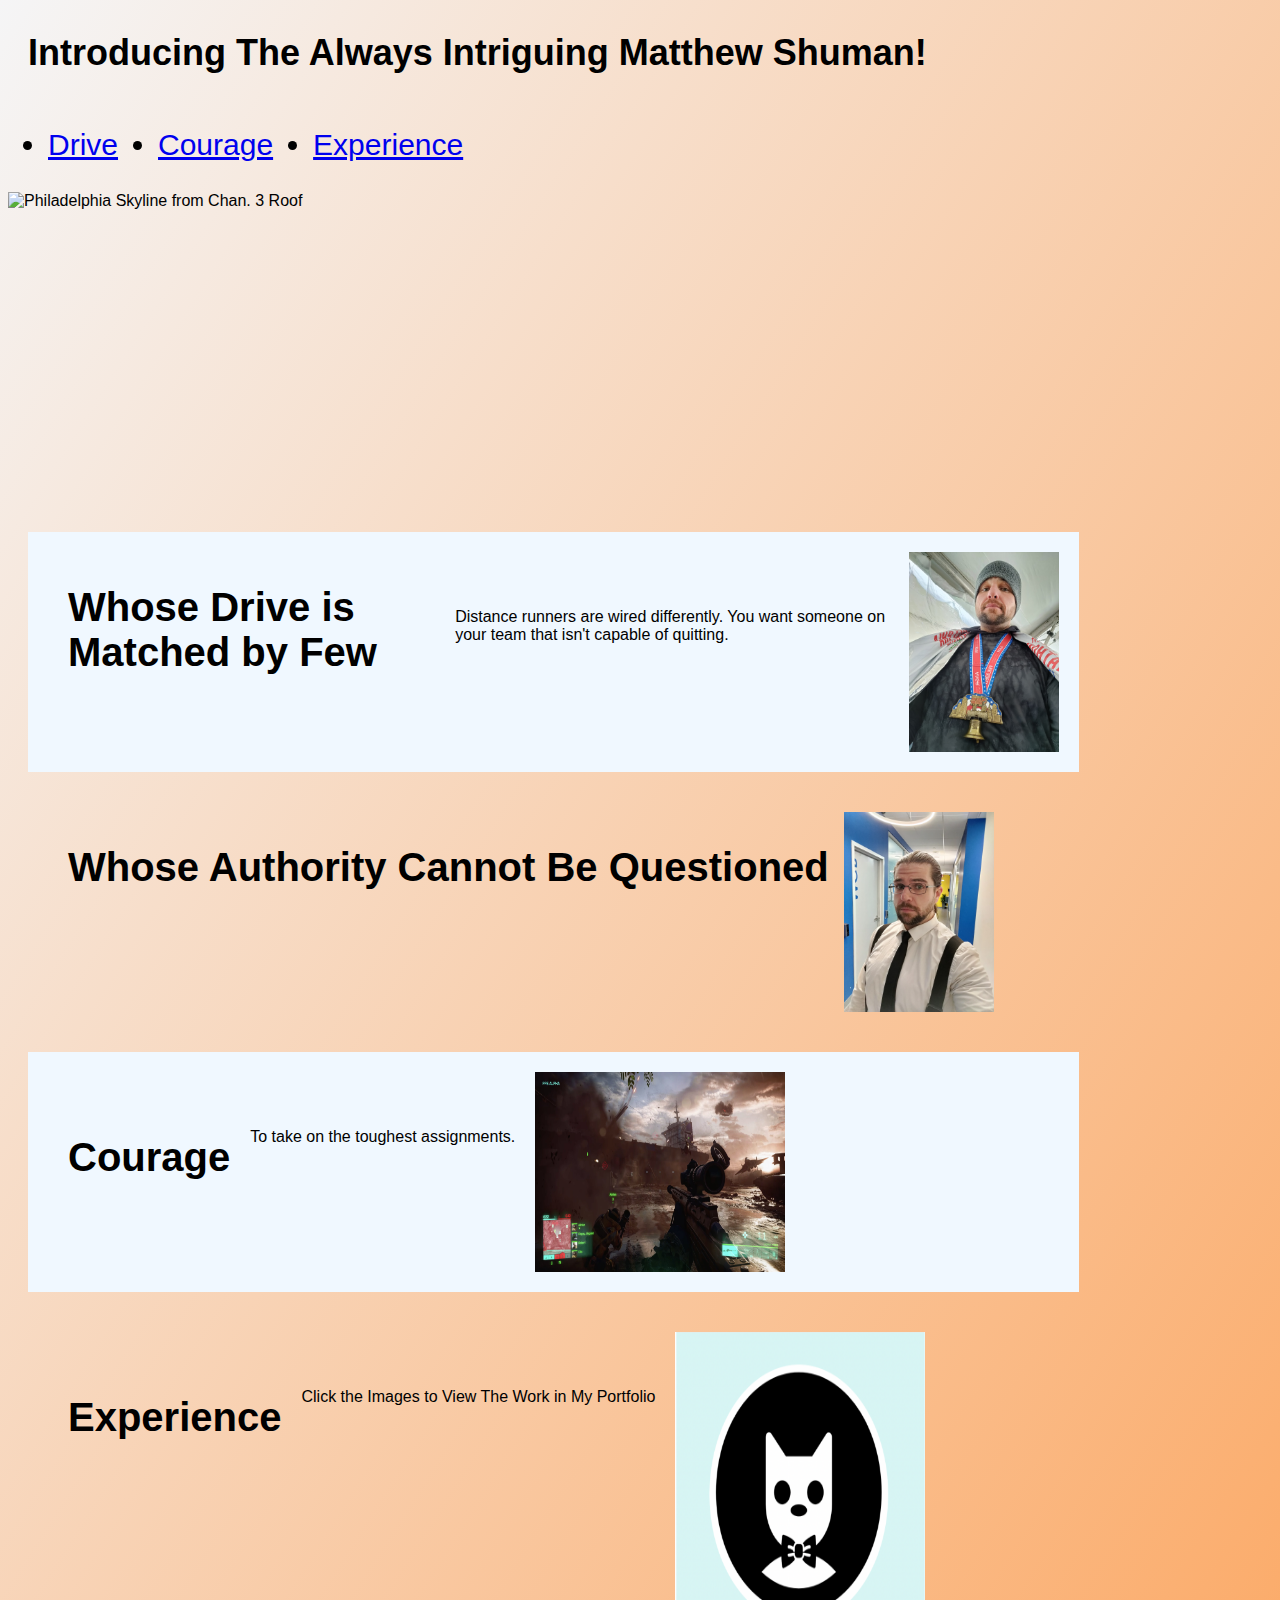
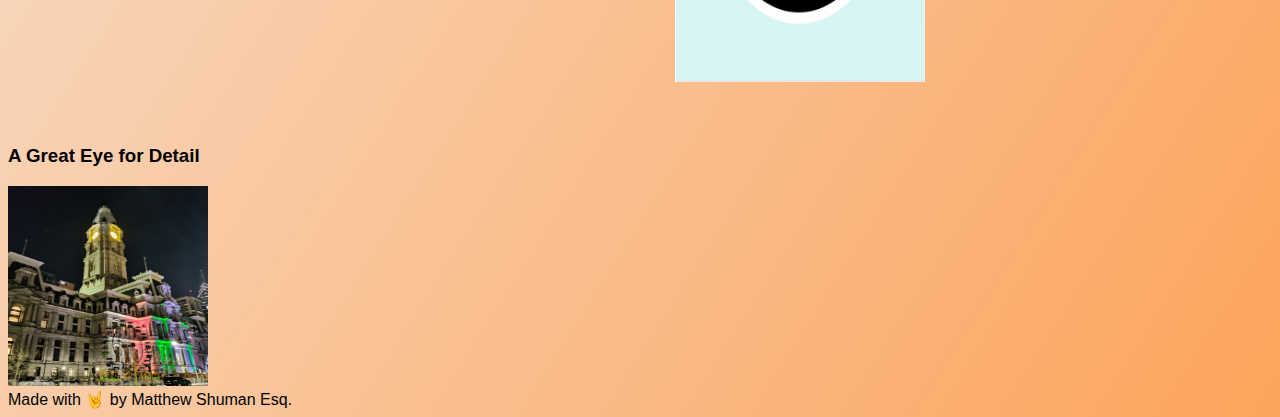
==== index.html @ 179c2d1b "Rename MS.html to index.html" ====
<!DOCTYPE html>
<html lang="en-us">

<head>
    <meta charset="UTF-8">
    <meta name="viewport" content="width=device-width, initial-scale=1.0">
    <link rel="stylesheet" href="assets/style.css">
    <title>Mr. Shuman</title>
  
</head>

<body>
  <header>
    <h1>Introducing The Always Intriguing Matthew Shuman!</h1>
     <ul>

       <li>
          <a href="#ddrive">Drive</a>
      </li>

       <li>
        <a href="#ccourage">Courage</a>
      </li>

       <li>
        <a href="#eexperience">Experience</a>
      </li>


     </ul>

    <img src="images/work.jpg" alt="Philadelphia Skyline from Chan. 3 Roof" width="100%" height="300px">

  </header>
  
 <main>
      <section id="ddrive">
       <h2>Whose Drive is Matched by Few</h2>
       <p>
        Distance runners are wired differently. You want someone on your team that isn't capable of quitting.  
        </p>
      <img src="images/marathon8.jpg" alt="Mr. Shuman Post Marathon" width="150" height="200" class="float" >
      </section>

  
    
      <section class="authority">
       <h2>Whose Authority Cannot Be Questioned</h2>
    
       <img src="images/suspenders.jpg" alt="Man in White Shirt With Black suspenders and clip-on tie"
       width="150" height="200" class="float">
       
      </section>

   

   <section id="ccourage">
    <h2 class="courage">Courage</h2>

      <p>
        To take on the toughest assignments. 
      </p>

      <img src="images/bField.jpg" alt="" width="250" height="200" class="float">


   </section>

   <section class="authority" id="eexperience">
    <h2 class="courage">Experience</h2>

       <p>Click the Images to View The Work in My Portfolio</p>
    <a href="https://ipv21.github.io/prework-study-guide/">
      <img src="images/cat.png" alt="Animated Bust of a Cat Wearing a Bowtie" width="250" height="350"
      class="float-right" class="float">
   </a>
   </section>
   
   <aside>

     <h3>A Great Eye for Detail</h3>
     <img src="images/chNighjt10.jpg" width="200" height="200">

   </aside>

 </main>


<footer>
  Made with 🤘 by Matthew Shuman Esq.
</footer>

</body>




</html>
---- assets/style.css ----
body {
    background: linear-gradient(to bottom right, rgb(245, 245, 246), rgb(252, 164, 92));
    font-family: sans-serif;
}

header {
    
    display: flex;
    flex-wrap: wrap;
    padding-bottom: 20px;
    width: 100%;
    font-family: Impact, Haettenschweiler, 'Arial Narrow Bold', sans-serif;
    }

main {
    display: block;
}

.float {
    float: right;

}

ul  {
    display: flex;
    flex-wrap: wrap;
    word-spacing: 20px;
    justify-content: center;
    font-size: 30px;

}

li {
    padding-right: 40px;
}



section {
    margin: 20px;
    padding: 20px;
    display: flex;
    background-color: aliceblue;
    width: 80%;


}
.authority {

    text-align: left;


 }

 aside{
    display:inline-block;
    width: 20%;
 }




p {
    padding-top: 40px ;
    padding-right: 20px;
    display: flex;
    flex-wrap: wrap;
    

}

.courage {
    padding-top: 30px;
    padding-right: 20px;
    
}

.authority {
    background: transparent;
}
   

h1 {
    padding-left: 20px;
    font-size: 36px;
    text-align: left;
}




h2 {

    
    font-size: 40px;
    padding-right: 15px;
    padding-left: 20px;
  font-family: Impact, Haettenschweiler, 'Arial Narrow Bold', sans-serif
}







@media screen and (max-width: 1000px) {
    header, main {
        flex-direction: column;
    }
}
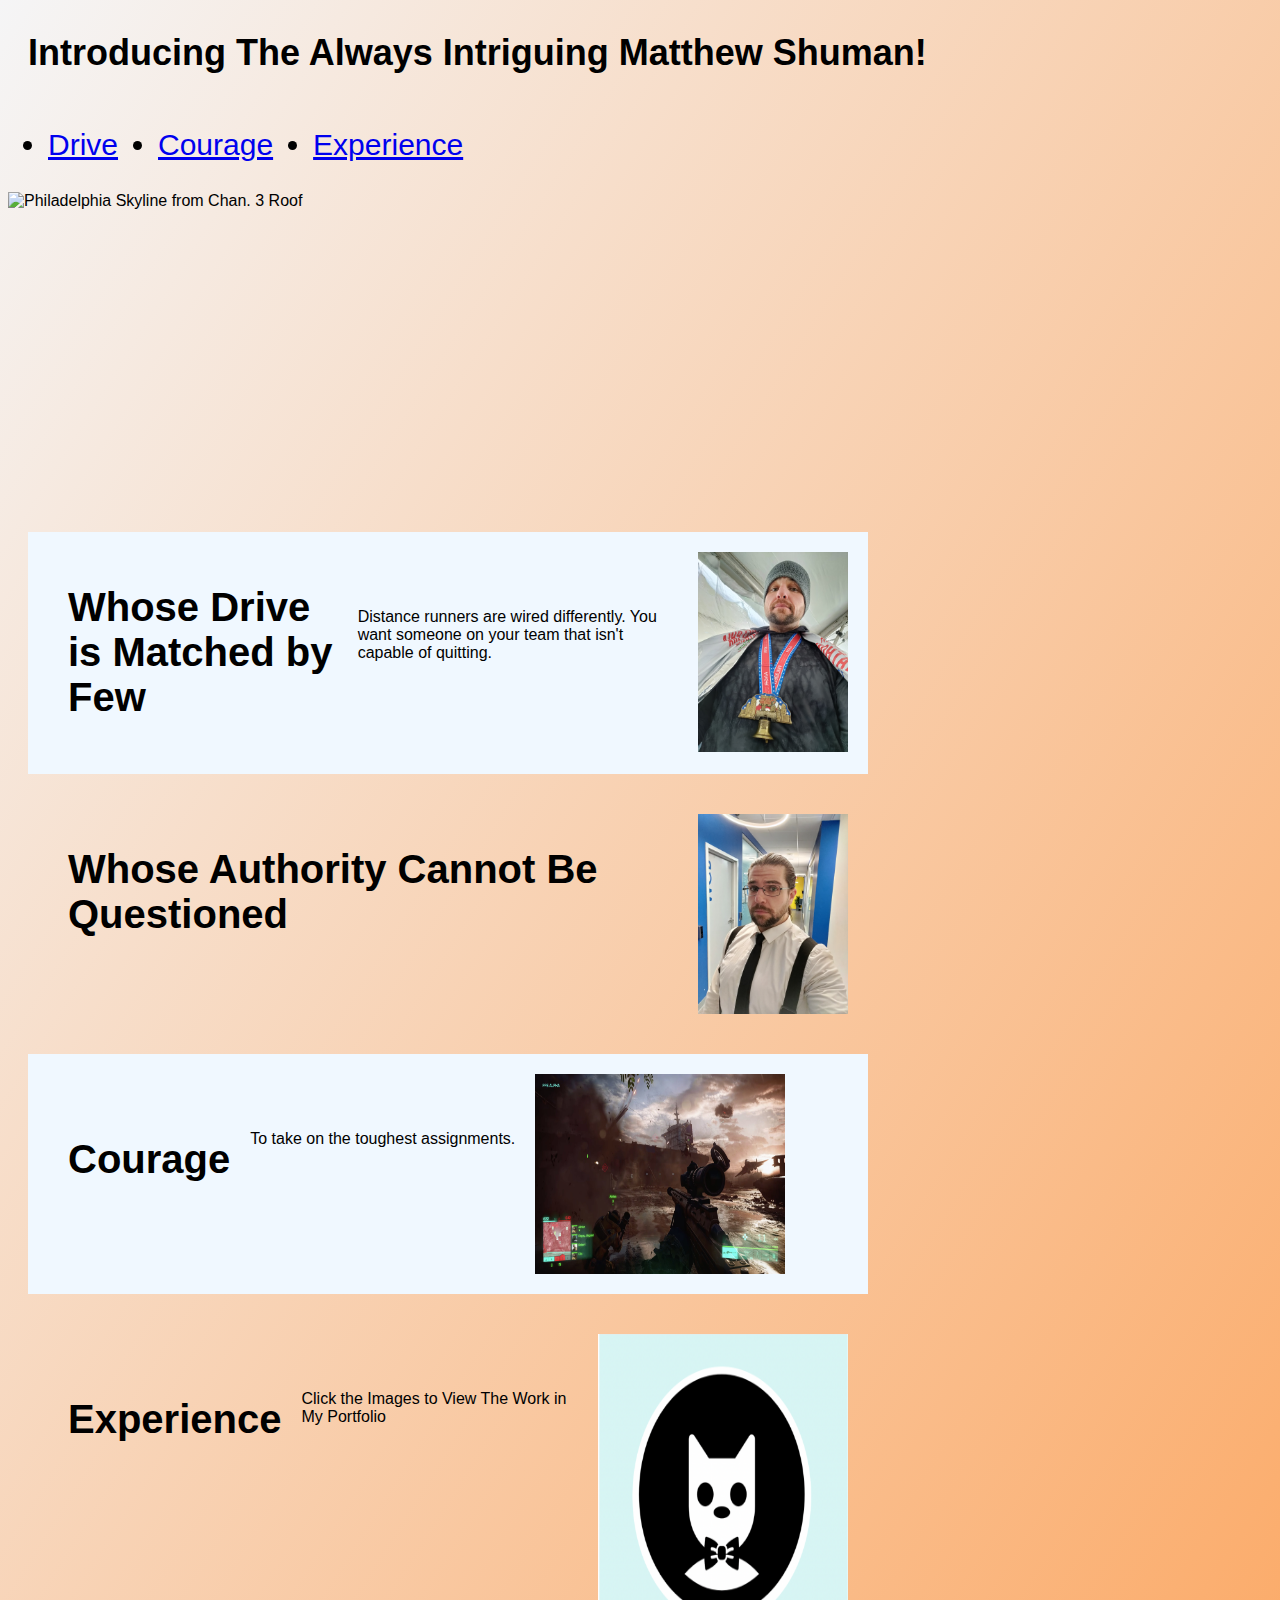
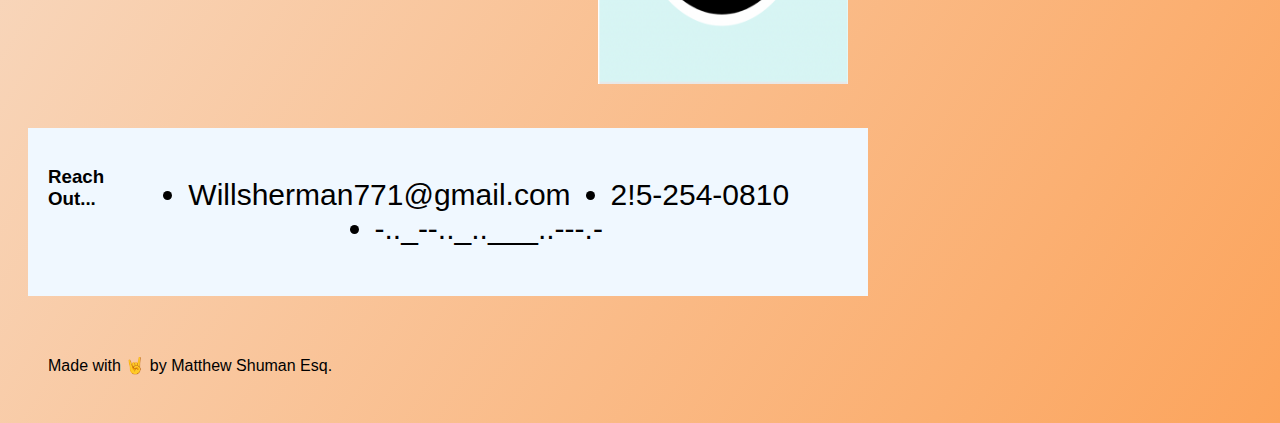
==== commit 6d76c9d7: "finalized sizes and added footer" ====
--- a/index.html
+++ b/index.html
@@ -75,15 +75,21 @@
       class="float-right" class="float">
    </a>
    </section>
-   
-   <aside>
 
-     <h3>A Great Eye for Detail</h3>
-     <img src="images/chNighjt10.jpg" width="200" height="200">
+  <section>
+    <h3>Reach Out...</h3>
+       <ul>
+        <li>Willsherman771@gmail.com</li>
+        <li>2!5-254-0810</li>
+        <li>-.._--.._..___..---.-</li>
+       </ul>
+  </section>
+  
 
-   </aside>
+
 
  </main>
+
 
 
 <footer>
--- a/assets/style.css
+++ b/assets/style.css
@@ -17,7 +17,10 @@
 }
 
 .float {
+    
     float: right;
+ 
+    
 
 }
 
@@ -34,6 +37,12 @@
     padding-right: 40px;
 }
 
+.aside {
+    display: block;
+    width: 20%;
+
+}
+
 
 
 section {
@@ -41,7 +50,8 @@
     padding: 20px;
     display: flex;
     background-color: aliceblue;
-    width: 80%;
+    width: 100%;
+    max-width: 800px;
 
 
 }
@@ -52,10 +62,6 @@
 
  }
 
- aside{
-    display:inline-block;
-    width: 20%;
- }
 
 
 
@@ -98,6 +104,10 @@
   font-family: Impact, Haettenschweiler, 'Arial Narrow Bold', sans-serif
 }
 
+footer {
+    padding: 40px;
+}
+
 
 
 
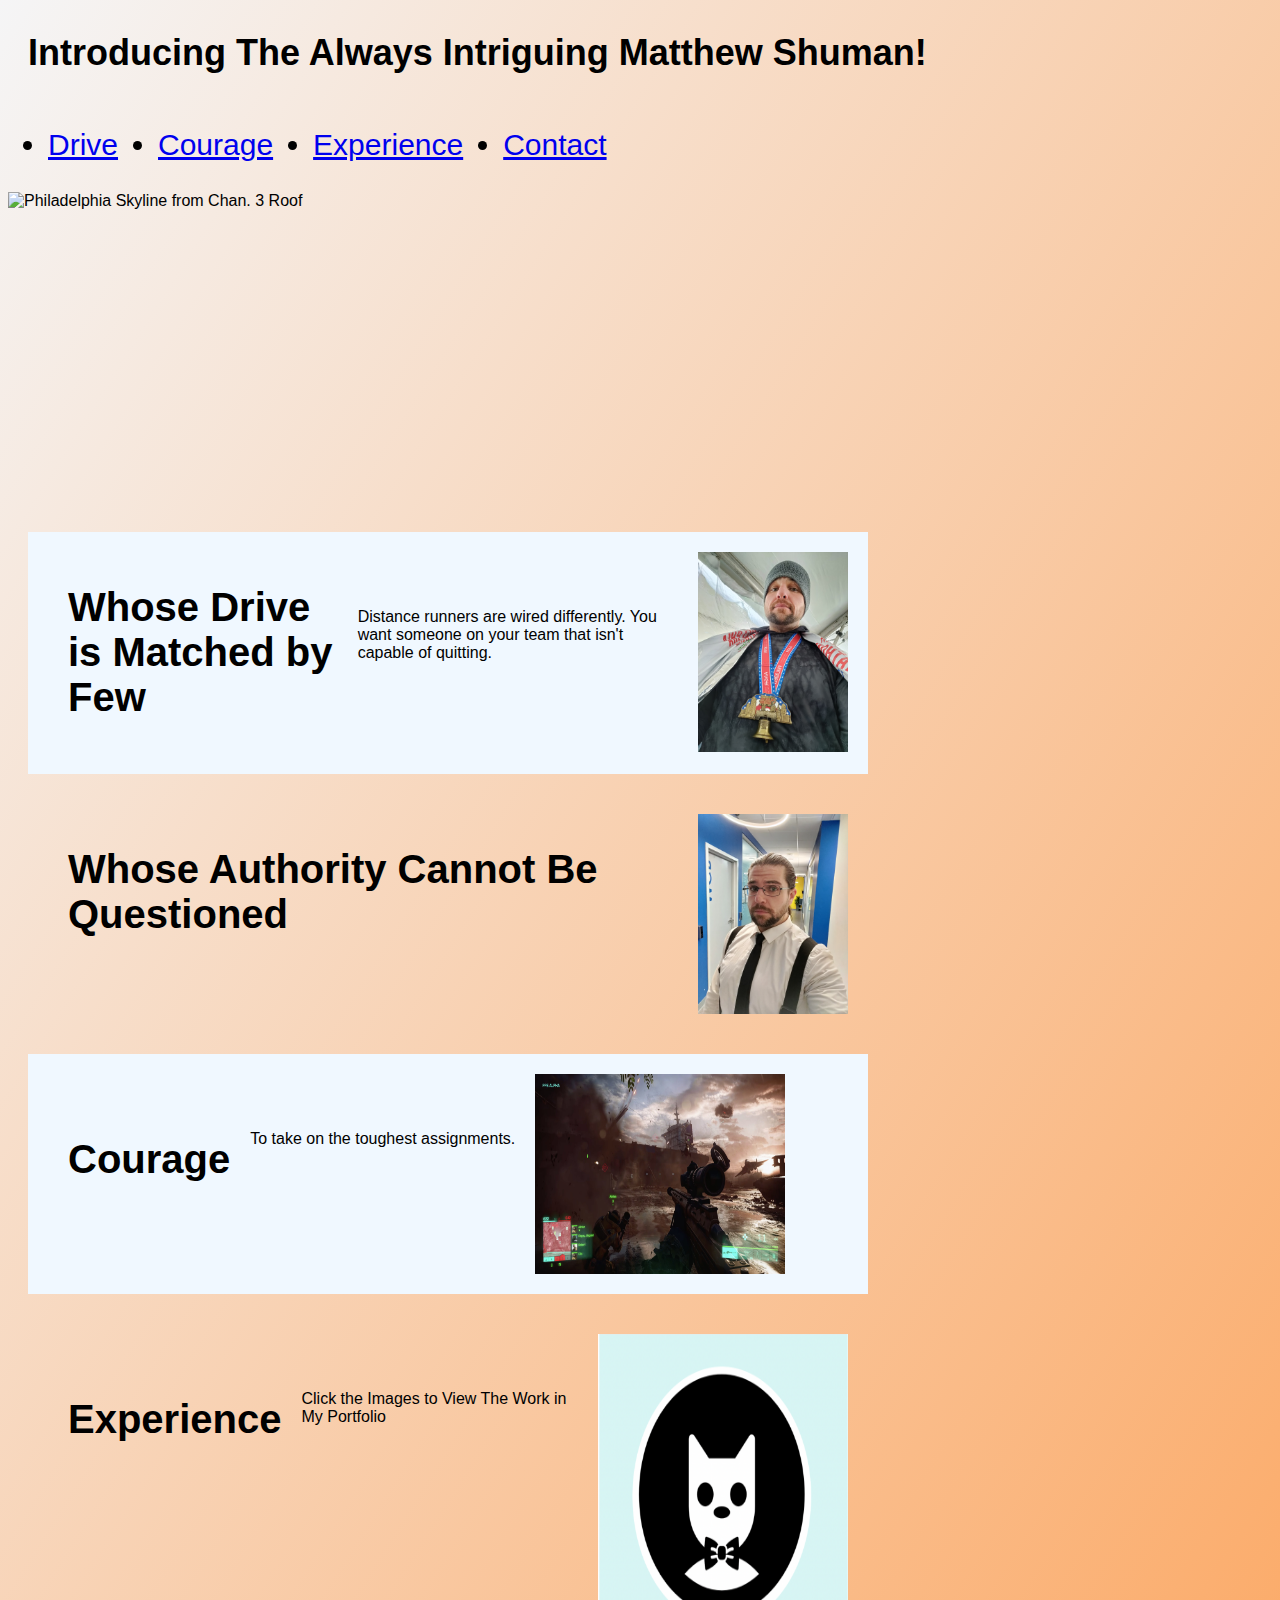
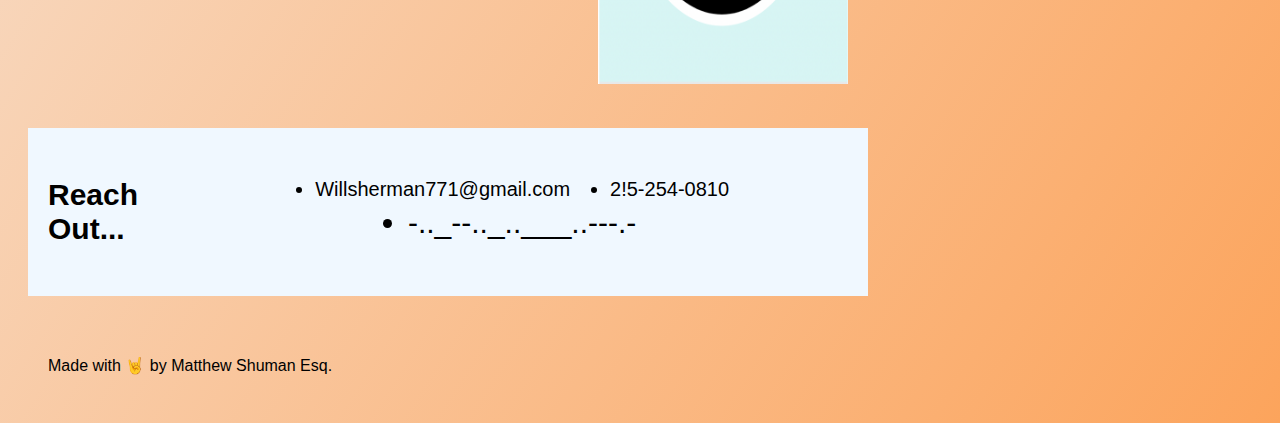
==== commit d3b4da68: "contact and size detail" ====
--- a/index.html
+++ b/index.html
@@ -24,6 +24,10 @@
 
        <li>
         <a href="#eexperience">Experience</a>
+      </li>
+
+      <li>
+        <a href="#ccontact">Contact</a>
       </li>
 
 
@@ -77,10 +81,10 @@
    </section>
 
   <section>
-    <h3>Reach Out...</h3>
+    <h3 id="ccontact">Reach Out...</h3>
        <ul>
-        <li>Willsherman771@gmail.com</li>
-        <li>2!5-254-0810</li>
+        <li id="con">Willsherman771@gmail.com</li>
+        <li id="con">2!5-254-0810</li>
         <li>-.._--.._..___..---.-</li>
        </ul>
   </section>
--- a/assets/style.css
+++ b/assets/style.css
@@ -41,6 +41,15 @@
     display: block;
     width: 20%;
 
+}
+
+#con {
+    font-size: 20px;
+}
+
+h3 {
+    font-family: 'Franklin Gothic Medium', 'Arial Narrow', Arial, sans-serif;
+    font-size: 30px;
 }
 
 
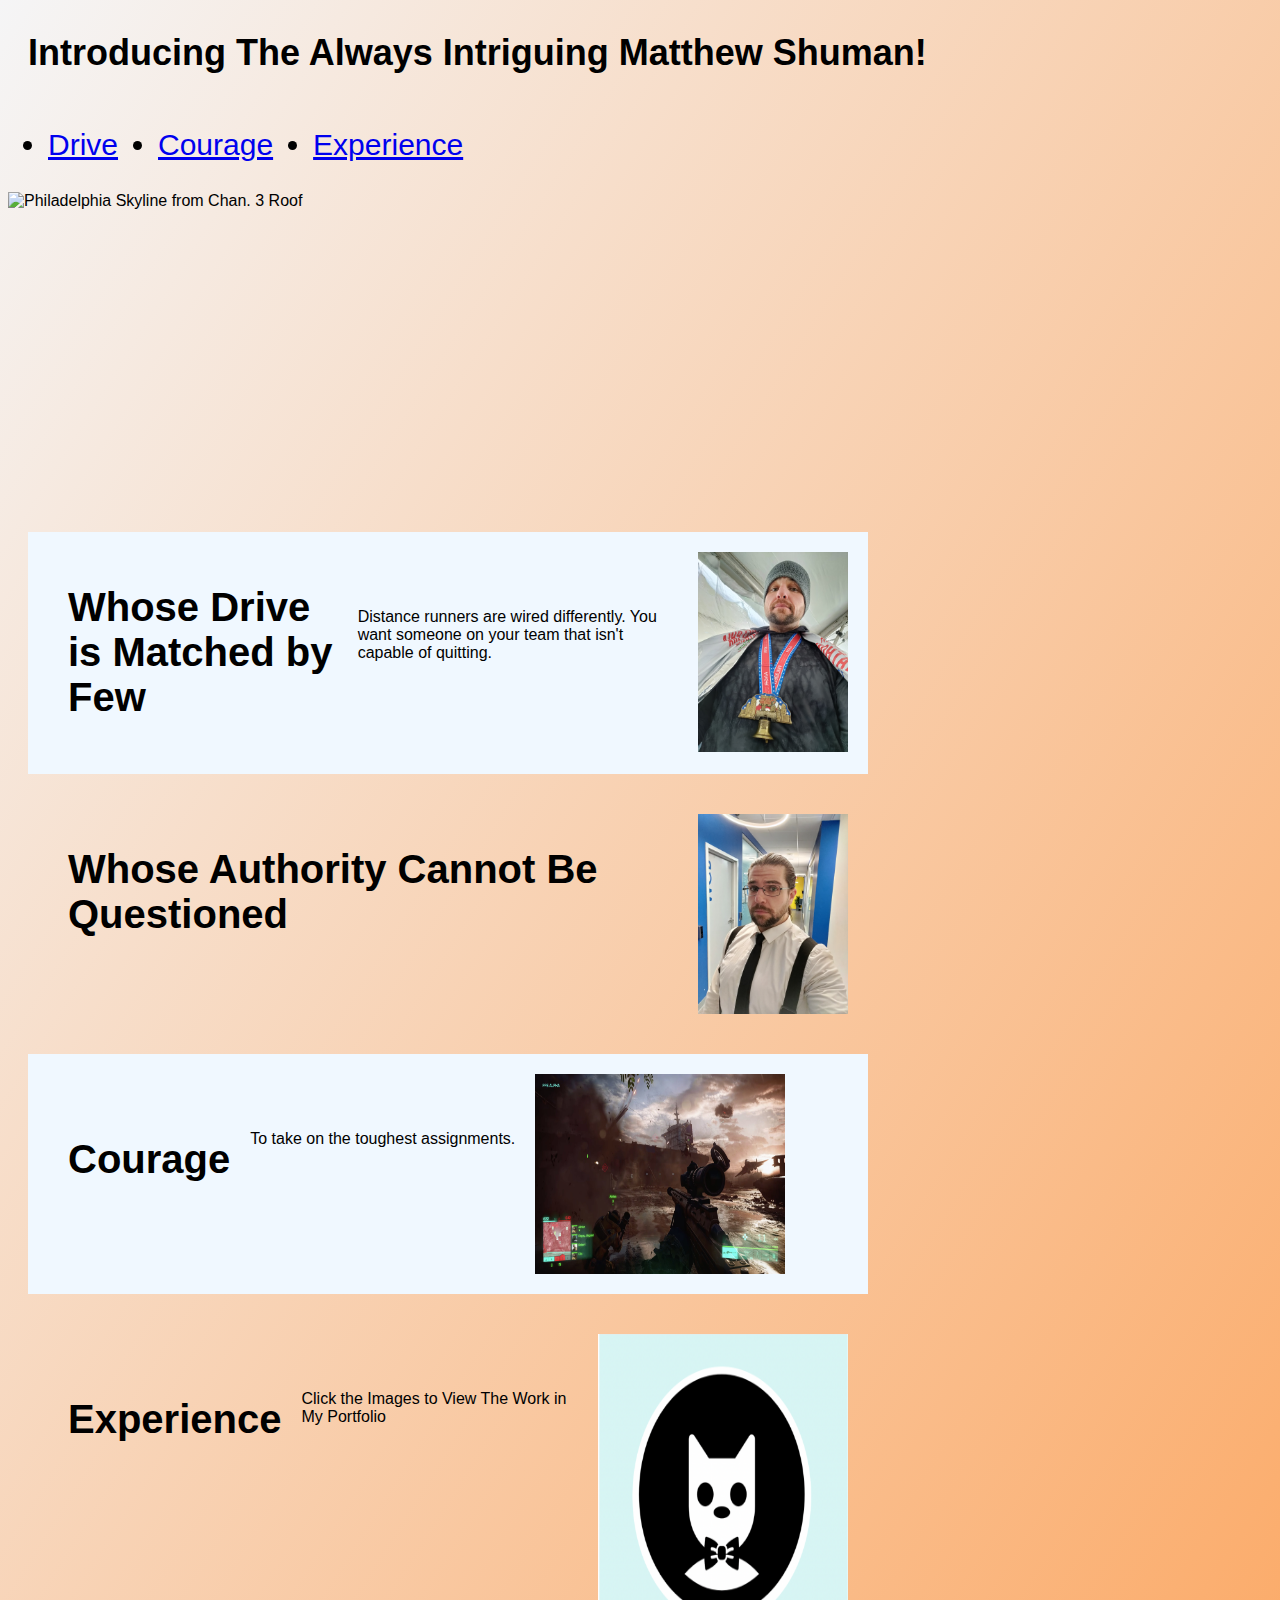
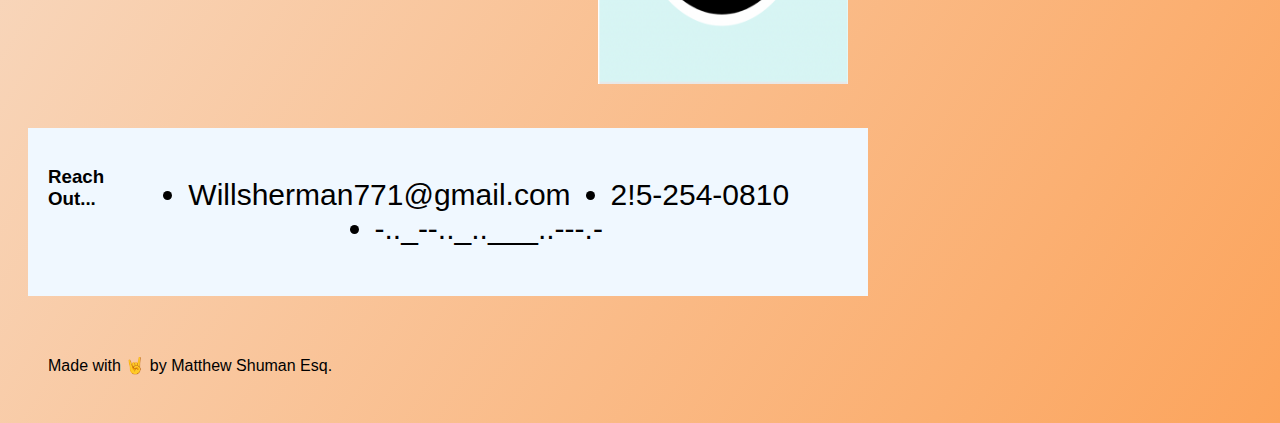
==== commit 63d56fff: "Merge pull request #5 from IPv21/footer" ====
--- a/index.html
+++ b/index.html
@@ -24,10 +24,6 @@
 
        <li>
         <a href="#eexperience">Experience</a>
-      </li>
-
-      <li>
-        <a href="#ccontact">Contact</a>
       </li>
 
 
@@ -81,10 +77,10 @@
    </section>
 
   <section>
-    <h3 id="ccontact">Reach Out...</h3>
+    <h3>Reach Out...</h3>
        <ul>
-        <li id="con">Willsherman771@gmail.com</li>
-        <li id="con">2!5-254-0810</li>
+        <li>Willsherman771@gmail.com</li>
+        <li>2!5-254-0810</li>
         <li>-.._--.._..___..---.-</li>
        </ul>
   </section>
--- a/assets/style.css
+++ b/assets/style.css
@@ -41,15 +41,6 @@
     display: block;
     width: 20%;
 
-}
-
-#con {
-    font-size: 20px;
-}
-
-h3 {
-    font-family: 'Franklin Gothic Medium', 'Arial Narrow', Arial, sans-serif;
-    font-size: 30px;
 }
 
 
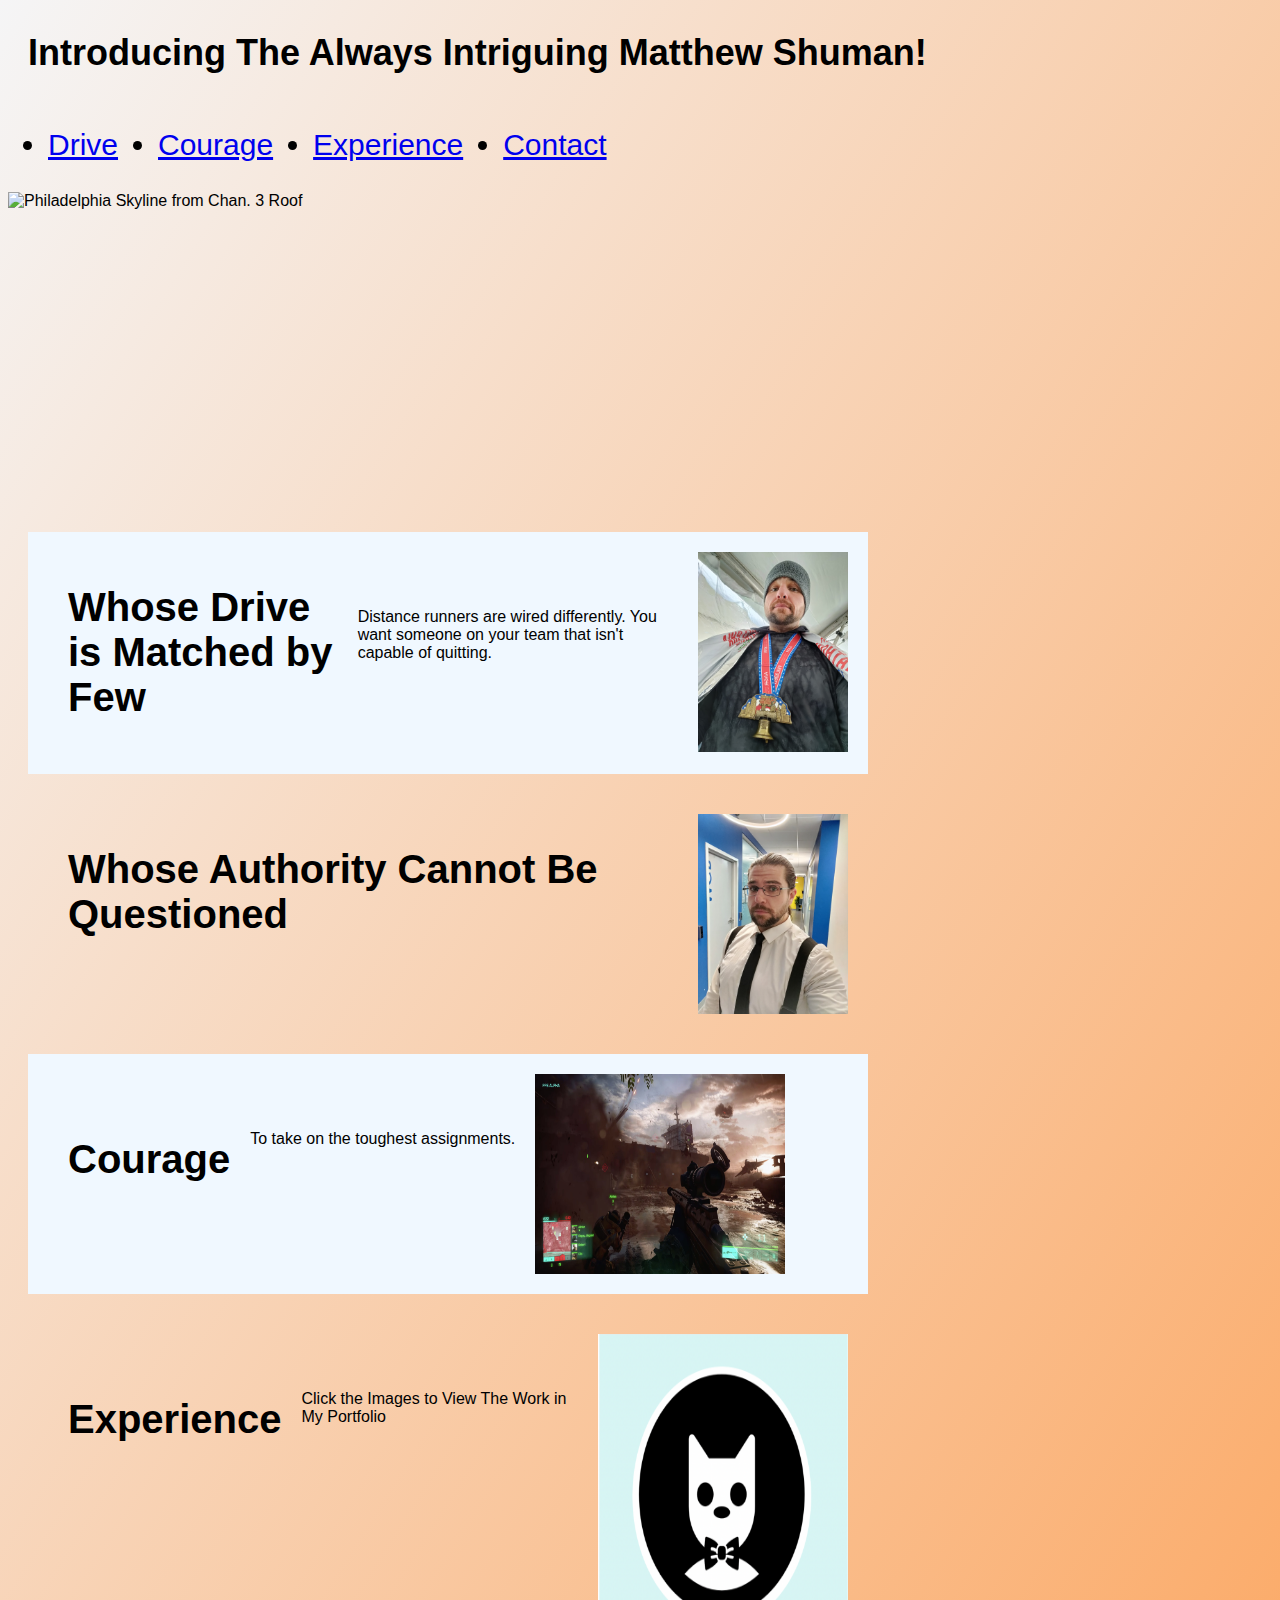
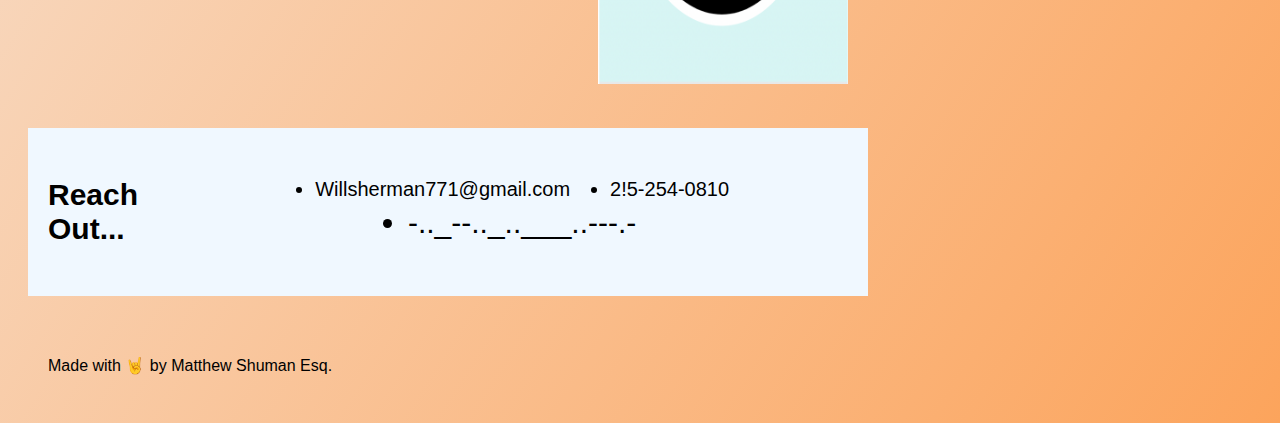
==== commit 13b9ab42: "Merge pull request #6 from IPv21/finishingT" ====
--- a/index.html
+++ b/index.html
@@ -24,6 +24,10 @@
 
        <li>
         <a href="#eexperience">Experience</a>
+      </li>
+
+      <li>
+        <a href="#ccontact">Contact</a>
       </li>
 
 
@@ -77,10 +81,10 @@
    </section>
 
   <section>
-    <h3>Reach Out...</h3>
+    <h3 id="ccontact">Reach Out...</h3>
        <ul>
-        <li>Willsherman771@gmail.com</li>
-        <li>2!5-254-0810</li>
+        <li id="con">Willsherman771@gmail.com</li>
+        <li id="con">2!5-254-0810</li>
         <li>-.._--.._..___..---.-</li>
        </ul>
   </section>
--- a/assets/style.css
+++ b/assets/style.css
@@ -41,6 +41,15 @@
     display: block;
     width: 20%;
 
+}
+
+#con {
+    font-size: 20px;
+}
+
+h3 {
+    font-family: 'Franklin Gothic Medium', 'Arial Narrow', Arial, sans-serif;
+    font-size: 30px;
 }
 
 
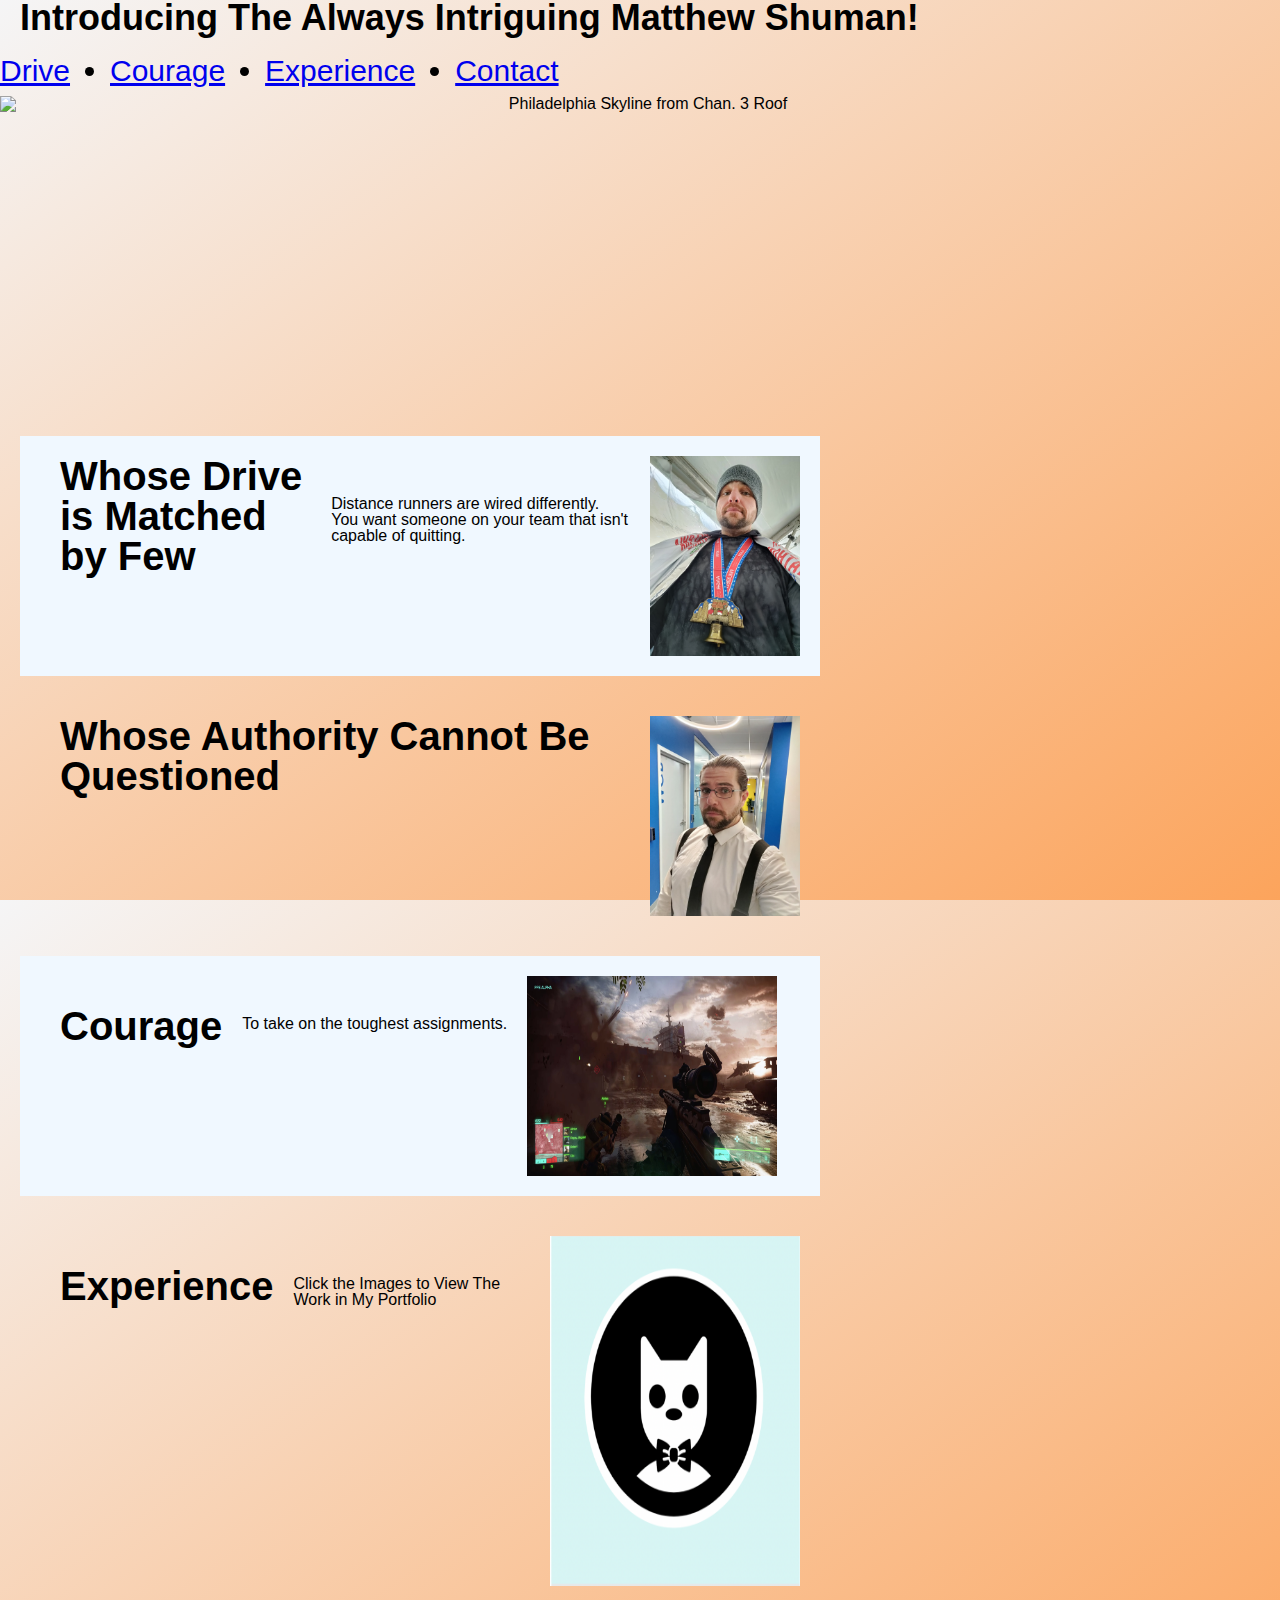
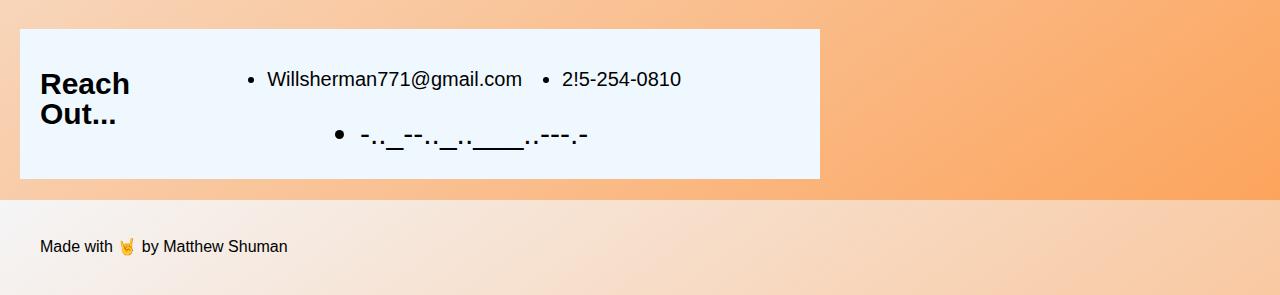
==== commit 30268cf6: "notes hover esp" ====
--- a/index.html
+++ b/index.html
@@ -4,7 +4,9 @@
 <head>
     <meta charset="UTF-8">
     <meta name="viewport" content="width=device-width, initial-scale=1.0">
+    <link rel="stylesheet" href="assets/reset1.css">
     <link rel="stylesheet" href="assets/style.css">
+    
     <title>Mr. Shuman</title>
   
 </head>
@@ -74,14 +76,14 @@
     <h2 class="courage">Experience</h2>
 
        <p>Click the Images to View The Work in My Portfolio</p>
-    <a href="https://ipv21.github.io/prework-study-guide/">
+    <a href="https://ipv21.github.io/css-project/">
       <img src="images/cat.png" alt="Animated Bust of a Cat Wearing a Bowtie" width="250" height="350"
       class="float-right" class="float">
    </a>
    </section>
 
   <section>
-    <h3 id="ccontact">Reach Out...</h3>
+    <h3 class="ro"  id="ccontact">Reach Out...</h3>
        <ul>
         <li id="con">Willsherman771@gmail.com</li>
         <li id="con">2!5-254-0810</li>
@@ -97,7 +99,7 @@
 
 
 <footer>
-  Made with 🤘 by Matthew Shuman Esq.
+  Made with 🤘 by Matthew Shuman
 </footer>
 
 </body>
--- a/assets/reset1.css
+++ b/assets/reset1.css
@@ -0,0 +1,23 @@
+* {
+    margin: 0;
+    padding: 0;
+    box-sizing: border-box;
+  }
+  
+  /* Gives the body element a parent height to compare against */
+  html {
+    height: 100%;
+  }
+  
+  body {
+  
+    min-height: 100%;
+    line-height: 1;
+    font-family: sans-serif;
+  }
+  
+  h1, h2, h3, h4, h5, h6 {
+  
+    font-size: 100%;
+   
+  }--- a/assets/style.css
+++ b/assets/style.css
@@ -3,10 +3,12 @@
     font-family: sans-serif;
 }
 
+/* reactive header */
 header {
     
     display: flex;
     flex-wrap: wrap;
+    text-align: center;
     padding-bottom: 20px;
     width: 100%;
     font-family: Impact, Haettenschweiler, 'Arial Narrow Bold', sans-serif;
@@ -16,11 +18,15 @@
     display: block;
 }
 
+/*makes the bullets turn chartreuse on hover  */
 .float {
     
     float: right;
- 
-    
+
+}
+
+li:hover {
+    color: chartreuse;
 
 }
 
@@ -34,9 +40,12 @@
 }
 
 li {
+    padding-top: 20px;
     padding-right: 40px;
+    padding-bottom: 10px;
 }
 
+/* future additions */
 .aside {
     display: block;
     width: 20%;
@@ -71,6 +80,10 @@
 
  }
 
+ .ro {
+    padding-top: 20px;
+ }
+
 
 
 
@@ -90,6 +103,7 @@
     
 }
 
+/* adds style to the page */
 .authority {
     background: transparent;
 }
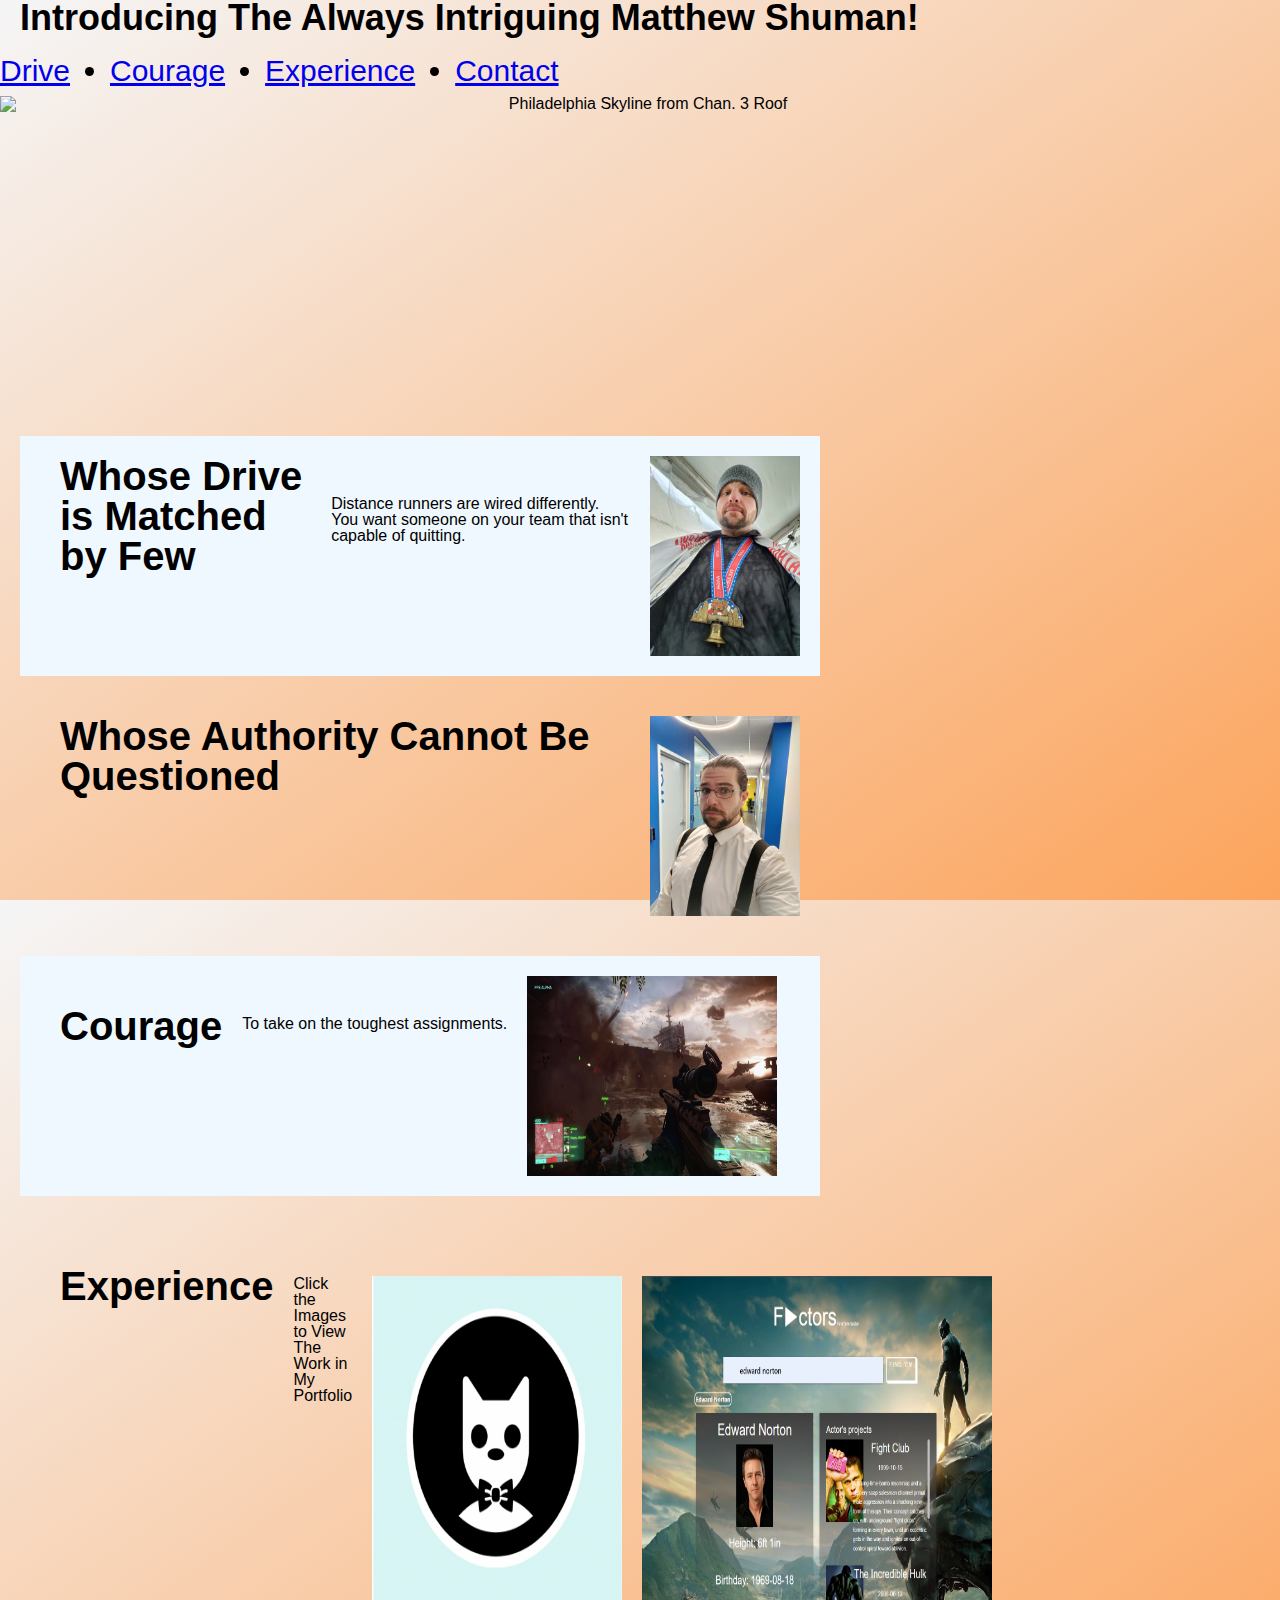
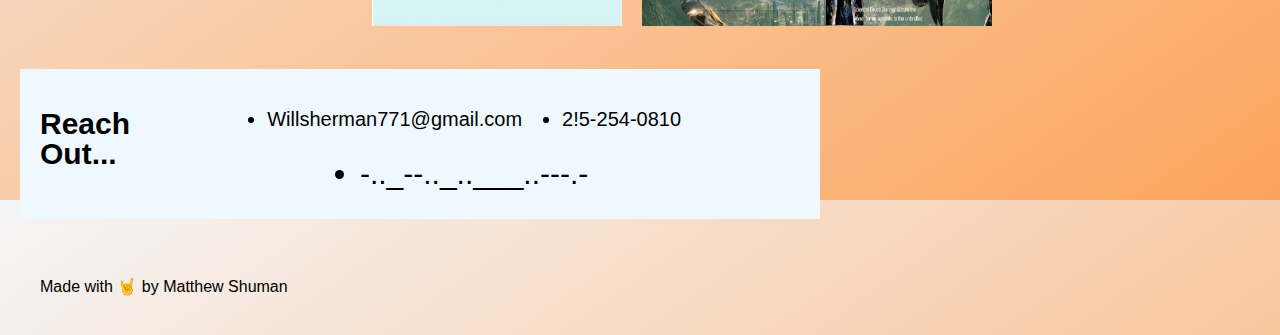
==== commit a8090e09: "factors" ====
--- a/index.html
+++ b/index.html
@@ -76,10 +76,11 @@
     <h2 class="courage">Experience</h2>
 
        <p>Click the Images to View The Work in My Portfolio</p>
-    <a href="https://ipv21.github.io/css-project/">
-      <img src="images/cat.png" alt="Animated Bust of a Cat Wearing a Bowtie" width="250" height="350"
-      class="float-right" class="float">
-   </a>
+      <!-- <a href="https://ipv21.github.io/css-project/"> -->
+        <p><a href="https://ipv21.github.io/css-project/"><img src="images/cat.png" alt="Animated Bust of a Cat Wearing a Bowtie" width="250" height="350"
+      class="float-right" class="float"></a></p>
+        
+      <p><a href="https://brousy.github.io/factors/"><img src="images/factors.png" alt="Image of Factors Website" width="350" height="350"></a></p>
    </section>
 
   <section>
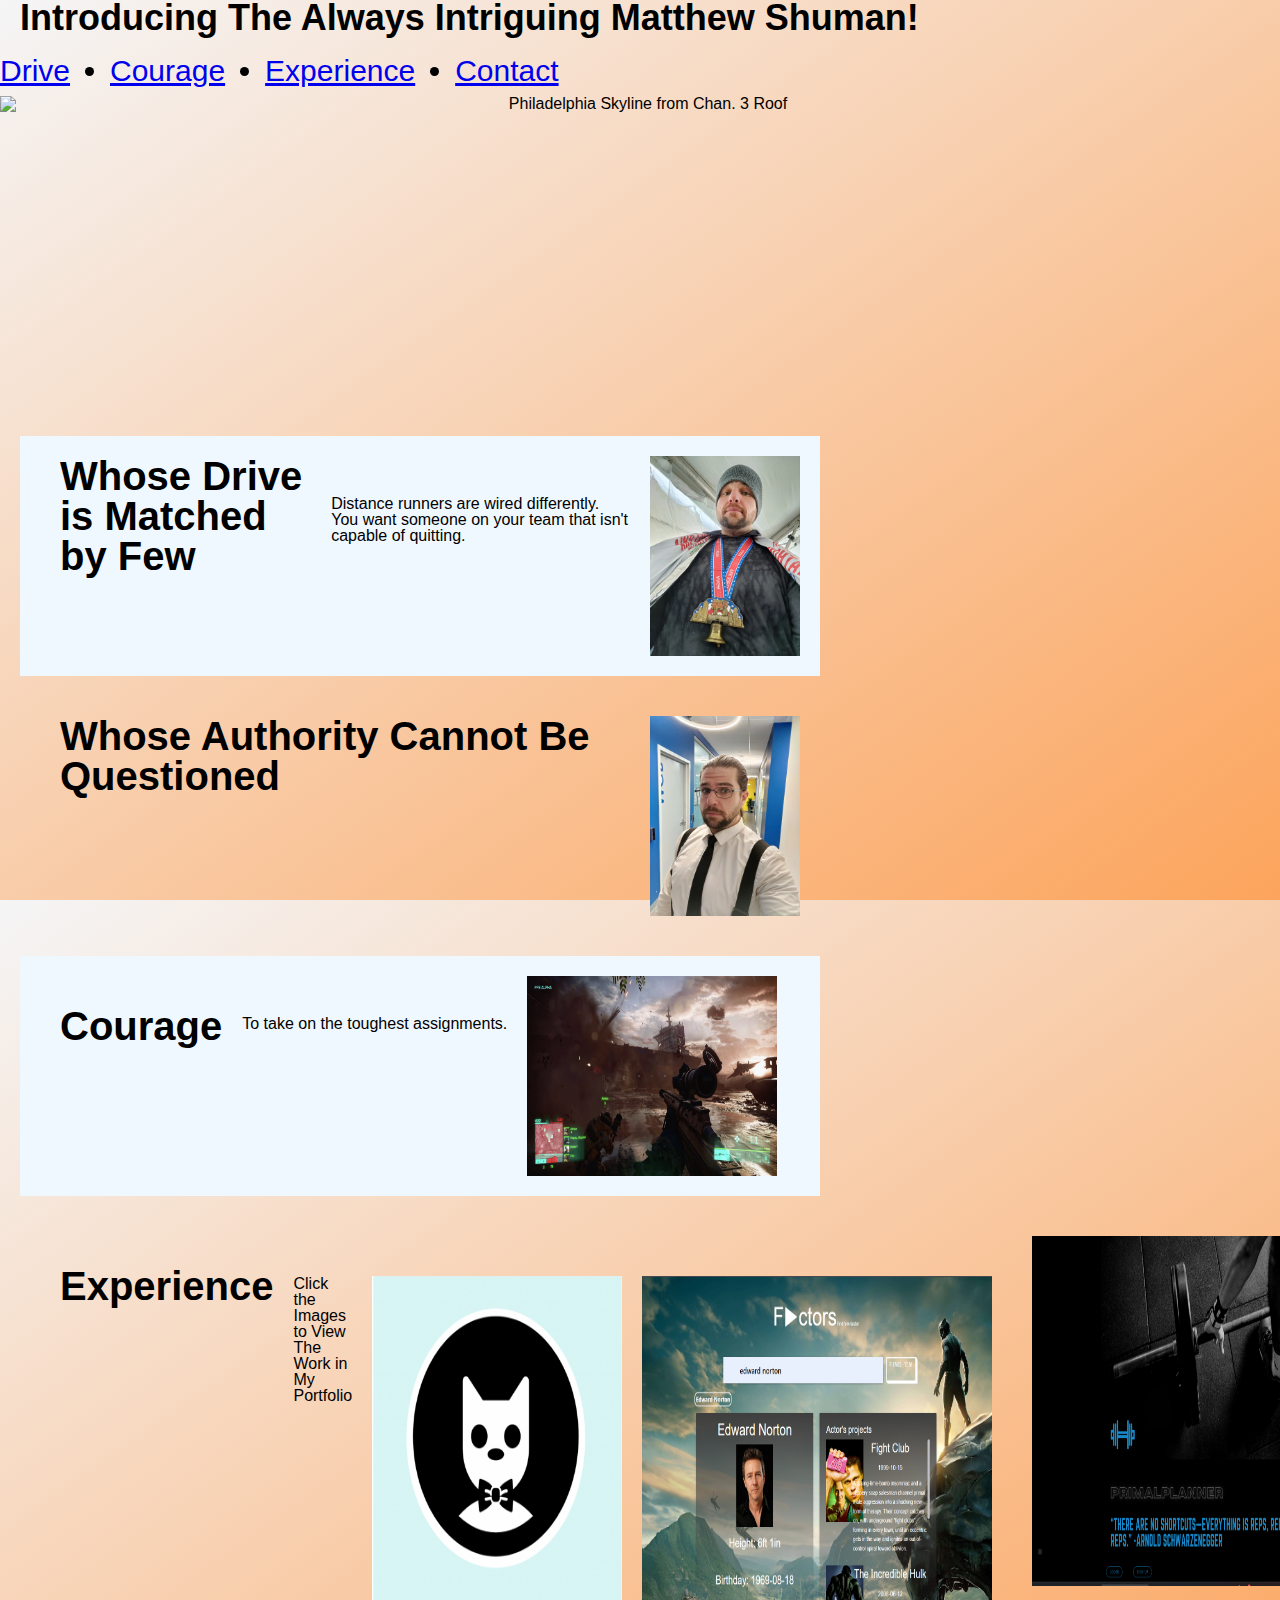
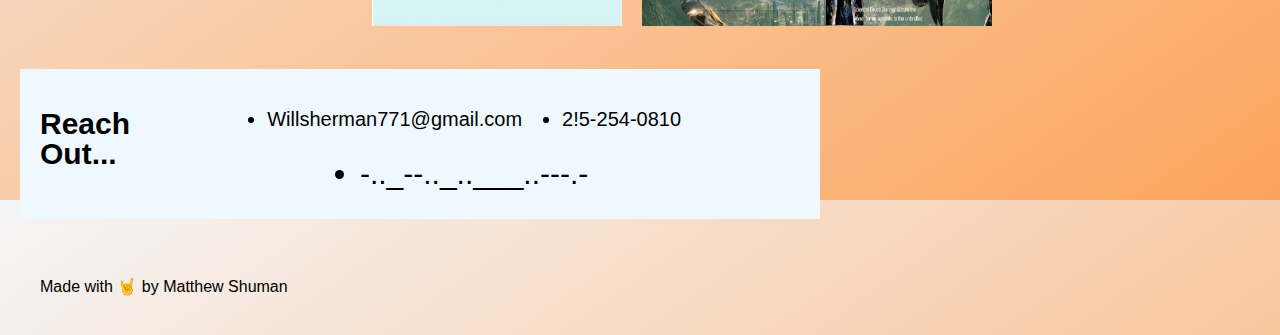
==== commit 9964ff90: "primal" ====
--- a/index.html
+++ b/index.html
@@ -81,6 +81,8 @@
       class="float-right" class="float"></a></p>
         
       <p><a href="https://brousy.github.io/factors/"><img src="images/factors.png" alt="Image of Factors Website" width="350" height="350"></a></p>
+      <p><a href="https://primal-planner-9cdfc1fbaba5.herokuapp.com/" target="_blank"></p><img class="placeholderImg" src="./images/prime.png" alt="Picture of deployed site" width="350" height="350">
+      </a>
    </section>
 
   <section>
